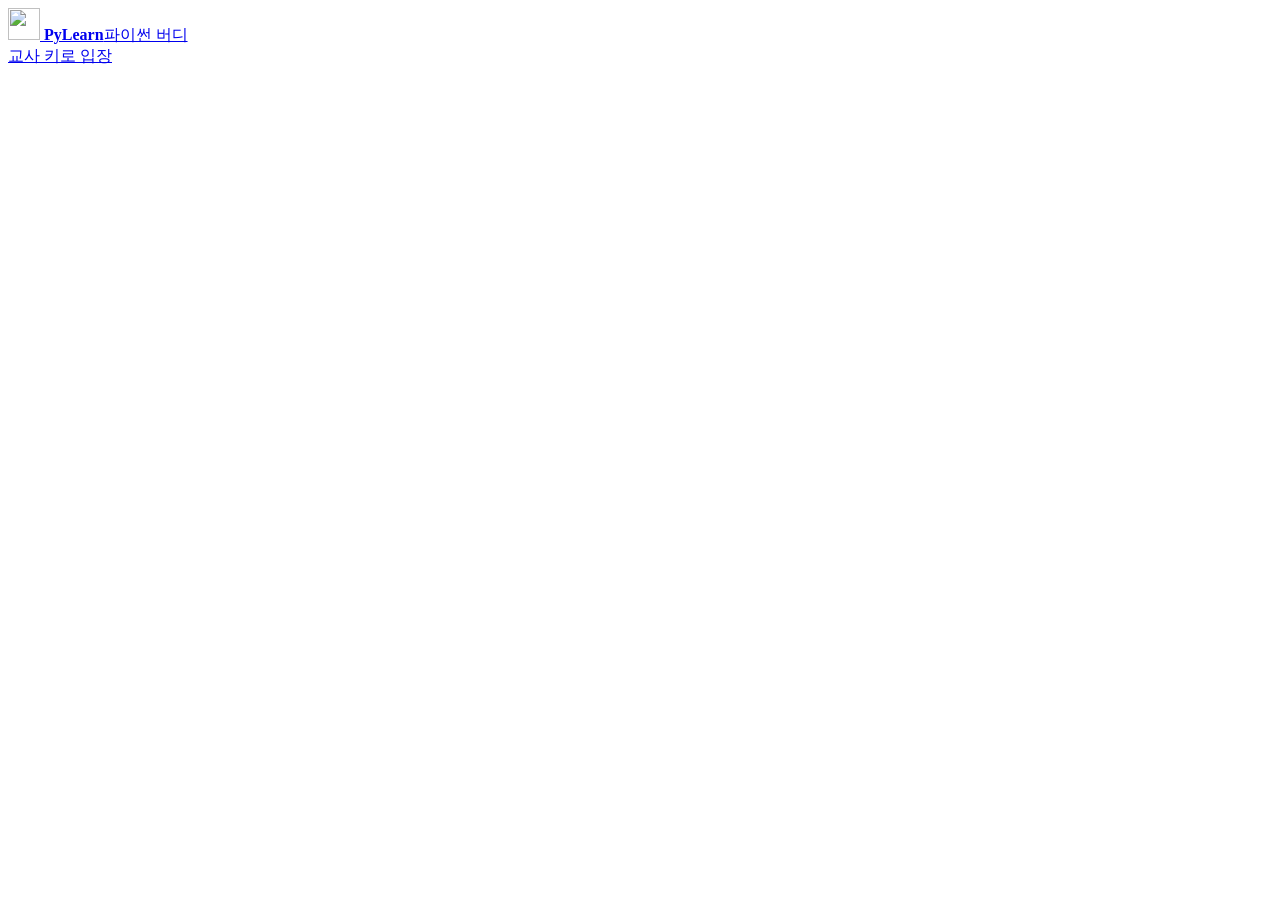
==== static/classes.html @ 5190c84c "교사 계정 기반 학급별 통계 대시보드와 DB 마이그레이션 추가 - db/: schema_v2, v1→v2→v3→v4 마이그레이션, migrate.py, 대시보드 질의 모음 - ap" ====
<!doctype html>
<html lang="ko">
<head>
  <meta charset="utf-8">
  <meta name="viewport" content="width=device-width, initial-scale=1">
  <title>내 학급 - 코드 웹 분석 도구</title>
  <link rel="icon" href="/logo.svg" type="image/svg+xml">
  <link rel="preconnect" href="https://fonts.googleapis.com">
  <link rel="preconnect" href="https://fonts.gstatic.com" crossorigin>
  <link rel="stylesheet" href="https://fonts.googleapis.com/css2?family=Inter:wght@400;500;600;700&family=JetBrains+Mono:wght@400;600&display=swap">
  <link rel="stylesheet" href="/style.css">
</head>
<body>
  <header class="topbar">
    <a class="brand" href="/classes.html">
      <img src="/logo.svg" alt="" width="32" height="32">
      <b>PyLearn</b><span>파이썬 버디</span>
    </a>
    <div class="topbar-right">
      <span id="who-chip" class="user-chip" hidden><span class="avatar" aria-hidden="true">👩‍🏫</span><span id="who"></span></span>
      <button id="logout" class="btn btn-secondary" type="button" hidden>로그아웃</button>
      <a id="to-teacher" class="btn btn-secondary" href="/teacher.html">교사 키로 입장</a>
    </div>
  </header>

  <!-- 로그인 / 계정 만들기 -->
  <div id="auth-view" class="landing" style="min-height:calc(100vh - 64px)" hidden>
    <div class="landing-inner narrow">
      <header class="hero">
        <span class="pill">TEACHER</span>
        <h1>내 학급</h1>
        <p>선생님 계정으로 로그인하면 맡은 학급을 모두 모아 보고, 학급별·학생별 통계와 진도를 관리할 수 있어요.</p>
      </header>
      <section class="card role-card">
        <div class="tabs" role="tablist" aria-label="로그인 방식">
          <button id="tab-login" type="button" role="tab" aria-selected="true" aria-controls="login-form">로그인</button>
          <button id="tab-register" type="button" role="tab" aria-selected="false" aria-controls="register-form">계정 만들기</button>
        </div>
        <form id="login-form" role="tabpanel" aria-labelledby="tab-login">
          <label for="login-id">아이디</label>
          <input id="login-id" type="text" maxlength="30" autocomplete="username" required>
          <label for="login-pw">비밀번호</label>
          <input id="login-pw" type="password" maxlength="100" autocomplete="current-password" required>
          <button class="btn btn-primary btn-block" type="submit">로그인 →</button>
          <p id="login-error" class="error" role="alert"></p>
        </form>
        <form id="register-form" role="tabpanel" aria-labelledby="tab-register" hidden>
          <label for="reg-name">이름 (학생들에게 보이지 않아요)</label>
          <input id="reg-name" type="text" maxlength="30" autocomplete="name" required>
          <label for="reg-id">아이디 (영문·숫자·_ . - 3~30자)</label>
          <input id="reg-id" type="text" maxlength="30" autocomplete="username" required>
          <label for="reg-pw">비밀번호 (8자 이상)</label>
          <input id="reg-pw" type="password" minlength="8" maxlength="100" autocomplete="new-password" required>
          <button class="btn btn-primary btn-block" type="submit">계정 만들기 →</button>
          <p id="register-error" class="error" role="alert"></p>
        </form>
      </section>
    </div>
  </div>

  <main id="app" class="workspace" hidden>
    <!-- 학급 목록 -->
    <div id="list-view" hidden>
      <section class="dash-head">
        <div>
          <span class="pill">TEACHER</span>
          <h1>내 학급</h1>
          <p class="muted">학급을 고르면 학생별 학습 현황, 오답 유형 순위, 진도를 볼 수 있어요.</p>
        </div>
      </section>
      <p id="list-error" class="error" role="alert"></p>
      <div id="class-grid" class="class-grid"></div>

      <div class="two-col">
        <section class="card" aria-labelledby="new-title">
          <h2 id="new-title">새 학급 만들기</h2>
          <form id="new-form" class="inline-form">
            <label class="sr-only" for="new-name">학급 이름</label>
            <input id="new-name" type="text" maxlength="50" placeholder="예: 1학년 3반 정보" autocomplete="off" required>
            <button class="btn btn-amber" type="submit">만들기</button>
          </form>
          <p id="new-error" class="error" role="alert"></p>
          <div id="new-result" class="notice" hidden></div>
        </section>
        <section class="card" aria-labelledby="claim-title">
          <h2 id="claim-title">이미 만든 학급 가져오기</h2>
          <p class="muted small">교사 키로 만들어 둔 학급을 이 계정에 연결해요. 학급 코드와 교사 키가 모두 필요해요.</p>
          <form id="claim-form" class="stack-form">
            <label class="sr-only" for="claim-code">학급 코드</label>
            <input id="claim-code" type="text" maxlength="20" placeholder="학급 코드" autocomplete="off" required>
            <label class="sr-only" for="claim-key">교사 키</label>
            <input id="claim-key" type="password" maxlength="100" placeholder="교사 키" autocomplete="off" required>
            <button class="btn btn-secondary" type="submit">가져오기</button>
          </form>
          <p id="claim-error" class="error" role="alert"></p>
        </section>
      </div>
    </div>

    <!-- 학급 상세 -->
    <div id="detail-view" hidden>
      <section class="dash-head">
        <div>
          <a class="muted small" href="/classes.html">← 내 학급</a>
          <h1 id="d-name"></h1>
          <p class="muted">학급 코드 <code id="d-code"></code> · <span id="d-updated"></span></p>
        </div>
        <button id="d-refresh" class="btn btn-secondary" type="button">새로고침</button>
      </section>
      <p id="d-error" class="error" role="alert"></p>

      <div id="d-body" hidden>
        <section id="d-kpis" class="kpis" aria-label="학급 요약"></section>

        <section class="card" aria-labelledby="students-title">
          <div class="panel-head">
            <div class="grow">
              <h2 id="students-title">학생별 학습 현황</h2>
              <p class="sub">오답률은 제출한 코드 중 분석기가 의심 지점을 찾은 비율이에요. 학생 이름을 누르면 자세히 볼 수 있어요.</p>
            </div>
            <label class="sr-only" for="sort">정렬</label>
            <select id="sort">
              <option value="error">오답률 높은 순</option>
              <option value="progress">진도 느린 순</option>
              <option value="name">이름 순</option>
              <option value="recent">최근 제출 순</option>
            </select>
          </div>
          <div id="students-body"></div>
        </section>

        <section id="student-detail" class="card" aria-live="polite" hidden></section>

        <section class="card" aria-labelledby="ranking-title">
          <div class="panel-head">
            <div class="grow">
              <h2 id="ranking-title">학급 오답 유형 순위</h2>
              <p class="sub">그 오류를 만난 학생 수가 많은 순서예요. 같은 코드를 다시 제출해도 한 번으로 세요.</p>
            </div>
          </div>
          <div id="ranking-body"></div>
        </section>

        <section class="card" aria-labelledby="units-title">
          <div class="panel-head">
            <div class="grow">
              <h2 id="units-title">학급 진도 관리</h2>
              <p class="sub">‘현재 단원’에서 새로 시작한 코드가 그 단원 진도로 쌓여요. 단원 완료는 다 고친 코드가 목표 개수 이상일 때예요.</p>
            </div>
          </div>
          <div id="units-body"></div>
          <form id="unit-form" class="inline-form unit-add">
            <label class="sr-only" for="unit-title">단원 이름</label>
            <input id="unit-title" type="text" maxlength="50" placeholder="새 단원 이름 (예: 반복문)" autocomplete="off" required>
            <label class="unit-target" for="unit-target">목표
              <input id="unit-target" type="number" min="1" max="50" value="1" inputmode="numeric"> 개
            </label>
            <button class="btn btn-primary" type="submit">단원 추가</button>
          </form>
          <p id="unit-error" class="error" role="alert"></p>
          <div id="unit-students"></div>
        </section>
      </div>
    </div>
  </main>

  <script src="/classes.js"></script>
</body>
</html>
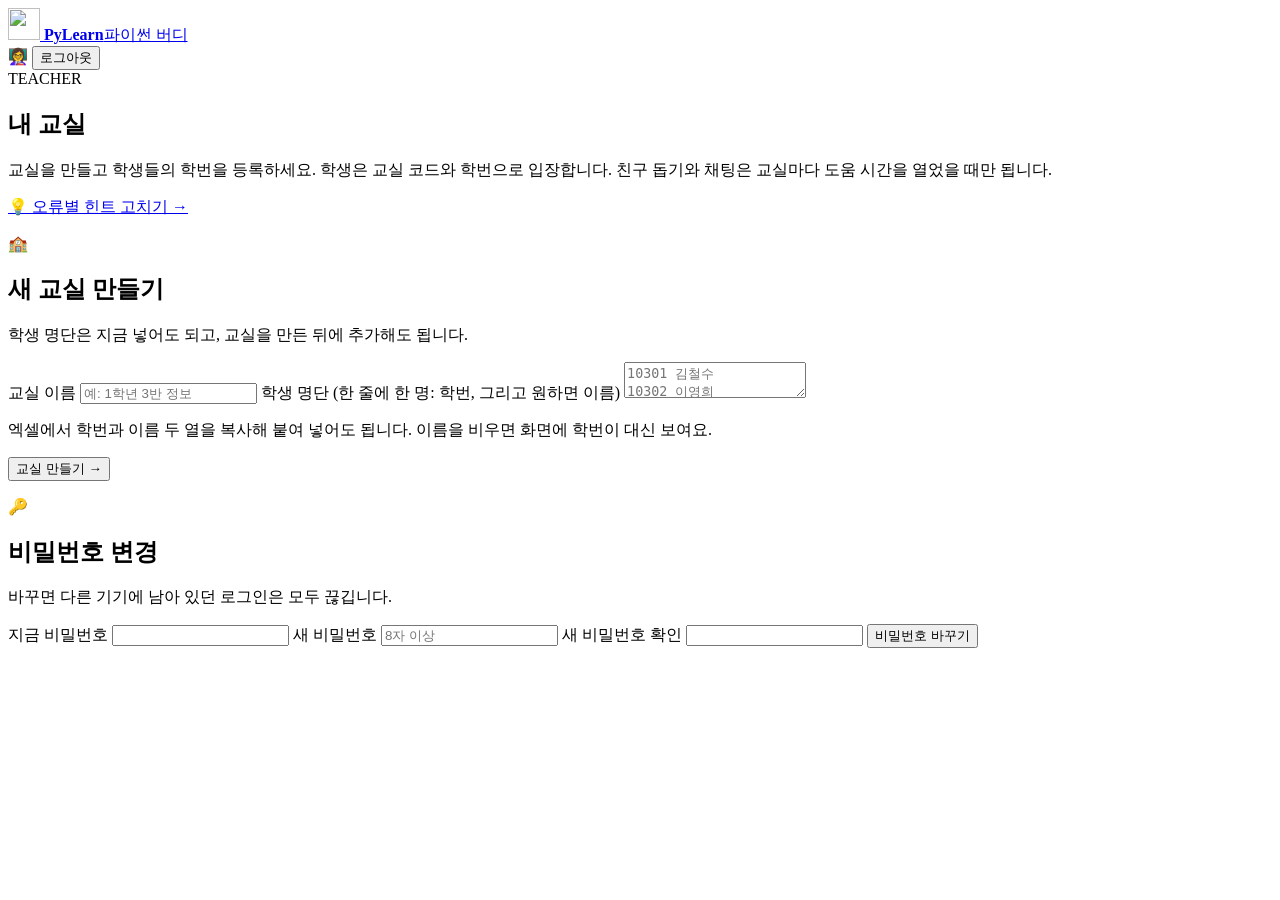
==== commit 16190b1c: "교사 계정·학번 로그인, 도움 시간, 문법 오류 피드백, 힌트 문구 편집 로그인 개편 - 교사는 회원 가입(아이디 + 비밀번호, scrypt 해시)으로 계정을 만들고   교실을 여" ====
--- a/static/classes.html
+++ b/static/classes.html
@@ -3,7 +3,7 @@
 <head>
   <meta charset="utf-8">
   <meta name="viewport" content="width=device-width, initial-scale=1">
-  <title>내 학급 - 코드 웹 분석 도구</title>
+  <title>내 교실 - 코드 웹 분석 도구</title>
   <link rel="icon" href="/logo.svg" type="image/svg+xml">
   <link rel="preconnect" href="https://fonts.googleapis.com">
   <link rel="preconnect" href="https://fonts.gstatic.com" crossorigin>
@@ -17,153 +17,67 @@
       <b>PyLearn</b><span>파이썬 버디</span>
     </a>
     <div class="topbar-right">
-      <span id="who-chip" class="user-chip" hidden><span class="avatar" aria-hidden="true">👩‍🏫</span><span id="who"></span></span>
-      <button id="logout" class="btn btn-secondary" type="button" hidden>로그아웃</button>
-      <a id="to-teacher" class="btn btn-secondary" href="/teacher.html">교사 키로 입장</a>
+      <span class="user-chip"><span class="avatar" aria-hidden="true">👩‍🏫</span><span id="who"></span></span>
+      <button id="logout" class="btn btn-secondary" type="button">로그아웃</button>
     </div>
   </header>
 
-  <!-- 로그인 / 계정 만들기 -->
-  <div id="auth-view" class="landing" style="min-height:calc(100vh - 64px)" hidden>
-    <div class="landing-inner narrow">
-      <header class="hero">
+  <main class="workspace">
+    <section class="dash-head">
+      <div>
         <span class="pill">TEACHER</span>
-        <h1>내 학급</h1>
-        <p>선생님 계정으로 로그인하면 맡은 학급을 모두 모아 보고, 학급별·학생별 통계와 진도를 관리할 수 있어요.</p>
-      </header>
-      <section class="card role-card">
-        <div class="tabs" role="tablist" aria-label="로그인 방식">
-          <button id="tab-login" type="button" role="tab" aria-selected="true" aria-controls="login-form">로그인</button>
-          <button id="tab-register" type="button" role="tab" aria-selected="false" aria-controls="register-form">계정 만들기</button>
+        <h1>내 교실</h1>
+        <p class="muted">교실을 만들고 학생들의 학번을 등록하세요. 학생은 교실 코드와 학번으로 입장합니다. 친구 돕기와 채팅은 교실마다 도움 시간을 열었을 때만 됩니다.</p>
+      </div>
+      <a class="btn btn-secondary" href="/hints.html">💡 오류별 힌트 고치기 →</a>
+    </section>
+    <p id="page-error" class="error" role="alert"></p>
+
+    <section class="card" aria-labelledby="create-title">
+      <div class="panel-head">
+        <span class="icon-tile amber" aria-hidden="true">🏫</span>
+        <div class="grow">
+          <h2 id="create-title">새 교실 만들기</h2>
+          <p class="sub">학생 명단은 지금 넣어도 되고, 교실을 만든 뒤에 추가해도 됩니다.</p>
         </div>
-        <form id="login-form" role="tabpanel" aria-labelledby="tab-login">
-          <label for="login-id">아이디</label>
-          <input id="login-id" type="text" maxlength="30" autocomplete="username" required>
-          <label for="login-pw">비밀번호</label>
-          <input id="login-pw" type="password" maxlength="100" autocomplete="current-password" required>
-          <button class="btn btn-primary btn-block" type="submit">로그인 →</button>
-          <p id="login-error" class="error" role="alert"></p>
-        </form>
-        <form id="register-form" role="tabpanel" aria-labelledby="tab-register" hidden>
-          <label for="reg-name">이름 (학생들에게 보이지 않아요)</label>
-          <input id="reg-name" type="text" maxlength="30" autocomplete="name" required>
-          <label for="reg-id">아이디 (영문·숫자·_ . - 3~30자)</label>
-          <input id="reg-id" type="text" maxlength="30" autocomplete="username" required>
-          <label for="reg-pw">비밀번호 (8자 이상)</label>
-          <input id="reg-pw" type="password" minlength="8" maxlength="100" autocomplete="new-password" required>
-          <button class="btn btn-primary btn-block" type="submit">계정 만들기 →</button>
-          <p id="register-error" class="error" role="alert"></p>
-        </form>
-      </section>
-    </div>
-  </div>
+      </div>
+      <form id="create-form">
+        <label for="class-name">교실 이름</label>
+        <input id="class-name" type="text" maxlength="50" placeholder="예: 1학년 3반 정보" autocomplete="off" required>
+        <label for="class-roster">학생 명단 (한 줄에 한 명: 학번, 그리고 원하면 이름)</label>
+        <textarea id="class-roster" class="roster-input" placeholder="10301 김철수&#10;10302 이영희&#10;10303" spellcheck="false"></textarea>
+        <p class="muted small roster-help">엑셀에서 학번과 이름 두 열을 복사해 붙여 넣어도 됩니다. 이름을 비우면 화면에 학번이 대신 보여요.</p>
+        <button class="btn btn-amber" type="submit">교실 만들기 →</button>
+        <p id="create-error" class="error" role="alert"></p>
+      </form>
+    </section>
 
-  <main id="app" class="workspace" hidden>
-    <!-- 학급 목록 -->
-    <div id="list-view" hidden>
-      <section class="dash-head">
-        <div>
-          <span class="pill">TEACHER</span>
-          <h1>내 학급</h1>
-          <p class="muted">학급을 고르면 학생별 학습 현황, 오답 유형 순위, 진도를 볼 수 있어요.</p>
+    <div id="class-list" class="class-list"></div>
+
+    <section class="card" aria-labelledby="password-title">
+      <div class="panel-head">
+        <span class="icon-tile" aria-hidden="true">🔑</span>
+        <div class="grow">
+          <h2 id="password-title">비밀번호 변경</h2>
+          <p class="sub">바꾸면 다른 기기에 남아 있던 로그인은 모두 끊깁니다.</p>
         </div>
-      </section>
-      <p id="list-error" class="error" role="alert"></p>
-      <div id="class-grid" class="class-grid"></div>
-
-      <div class="two-col">
-        <section class="card" aria-labelledby="new-title">
-          <h2 id="new-title">새 학급 만들기</h2>
-          <form id="new-form" class="inline-form">
-            <label class="sr-only" for="new-name">학급 이름</label>
-            <input id="new-name" type="text" maxlength="50" placeholder="예: 1학년 3반 정보" autocomplete="off" required>
-            <button class="btn btn-amber" type="submit">만들기</button>
-          </form>
-          <p id="new-error" class="error" role="alert"></p>
-          <div id="new-result" class="notice" hidden></div>
-        </section>
-        <section class="card" aria-labelledby="claim-title">
-          <h2 id="claim-title">이미 만든 학급 가져오기</h2>
-          <p class="muted small">교사 키로 만들어 둔 학급을 이 계정에 연결해요. 학급 코드와 교사 키가 모두 필요해요.</p>
-          <form id="claim-form" class="stack-form">
-            <label class="sr-only" for="claim-code">학급 코드</label>
-            <input id="claim-code" type="text" maxlength="20" placeholder="학급 코드" autocomplete="off" required>
-            <label class="sr-only" for="claim-key">교사 키</label>
-            <input id="claim-key" type="password" maxlength="100" placeholder="교사 키" autocomplete="off" required>
-            <button class="btn btn-secondary" type="submit">가져오기</button>
-          </form>
-          <p id="claim-error" class="error" role="alert"></p>
-        </section>
       </div>
-    </div>
-
-    <!-- 학급 상세 -->
-    <div id="detail-view" hidden>
-      <section class="dash-head">
-        <div>
-          <a class="muted small" href="/classes.html">← 내 학급</a>
-          <h1 id="d-name"></h1>
-          <p class="muted">학급 코드 <code id="d-code"></code> · <span id="d-updated"></span></p>
-        </div>
-        <button id="d-refresh" class="btn btn-secondary" type="button">새로고침</button>
-      </section>
-      <p id="d-error" class="error" role="alert"></p>
-
-      <div id="d-body" hidden>
-        <section id="d-kpis" class="kpis" aria-label="학급 요약"></section>
-
-        <section class="card" aria-labelledby="students-title">
-          <div class="panel-head">
-            <div class="grow">
-              <h2 id="students-title">학생별 학습 현황</h2>
-              <p class="sub">오답률은 제출한 코드 중 분석기가 의심 지점을 찾은 비율이에요. 학생 이름을 누르면 자세히 볼 수 있어요.</p>
-            </div>
-            <label class="sr-only" for="sort">정렬</label>
-            <select id="sort">
-              <option value="error">오답률 높은 순</option>
-              <option value="progress">진도 느린 순</option>
-              <option value="name">이름 순</option>
-              <option value="recent">최근 제출 순</option>
-            </select>
-          </div>
-          <div id="students-body"></div>
-        </section>
-
-        <section id="student-detail" class="card" aria-live="polite" hidden></section>
-
-        <section class="card" aria-labelledby="ranking-title">
-          <div class="panel-head">
-            <div class="grow">
-              <h2 id="ranking-title">학급 오답 유형 순위</h2>
-              <p class="sub">그 오류를 만난 학생 수가 많은 순서예요. 같은 코드를 다시 제출해도 한 번으로 세요.</p>
-            </div>
-          </div>
-          <div id="ranking-body"></div>
-        </section>
-
-        <section class="card" aria-labelledby="units-title">
-          <div class="panel-head">
-            <div class="grow">
-              <h2 id="units-title">학급 진도 관리</h2>
-              <p class="sub">‘현재 단원’에서 새로 시작한 코드가 그 단원 진도로 쌓여요. 단원 완료는 다 고친 코드가 목표 개수 이상일 때예요.</p>
-            </div>
-          </div>
-          <div id="units-body"></div>
-          <form id="unit-form" class="inline-form unit-add">
-            <label class="sr-only" for="unit-title">단원 이름</label>
-            <input id="unit-title" type="text" maxlength="50" placeholder="새 단원 이름 (예: 반복문)" autocomplete="off" required>
-            <label class="unit-target" for="unit-target">목표
-              <input id="unit-target" type="number" min="1" max="50" value="1" inputmode="numeric"> 개
-            </label>
-            <button class="btn btn-primary" type="submit">단원 추가</button>
-          </form>
-          <p id="unit-error" class="error" role="alert"></p>
-          <div id="unit-students"></div>
-        </section>
-      </div>
-    </div>
+      <form id="password-form" class="password-form">
+        <!-- 브라우저 비밀번호 관리자가 어느 계정의 비밀번호인지 알 수 있게 아이디를 함께 둔다. -->
+        <input id="password-username" type="text" autocomplete="username" readonly hidden>
+        <label for="password-current">지금 비밀번호</label>
+        <input id="password-current" type="password" maxlength="100" autocomplete="current-password" required>
+        <label for="password-new">새 비밀번호</label>
+        <input id="password-new" type="password" minlength="8" maxlength="100" placeholder="8자 이상" autocomplete="new-password" required>
+        <label for="password-new2">새 비밀번호 확인</label>
+        <input id="password-new2" type="password" minlength="8" maxlength="100" autocomplete="new-password" required>
+        <button class="btn btn-primary" type="submit">비밀번호 바꾸기</button>
+        <p id="password-done" class="muted" role="status"></p>
+        <p id="password-error" class="error" role="alert"></p>
+      </form>
+    </section>
   </main>
-
+  <script src="/helptime.js"></script>
   <script src="/classes.js"></script>
 </body>
 </html>
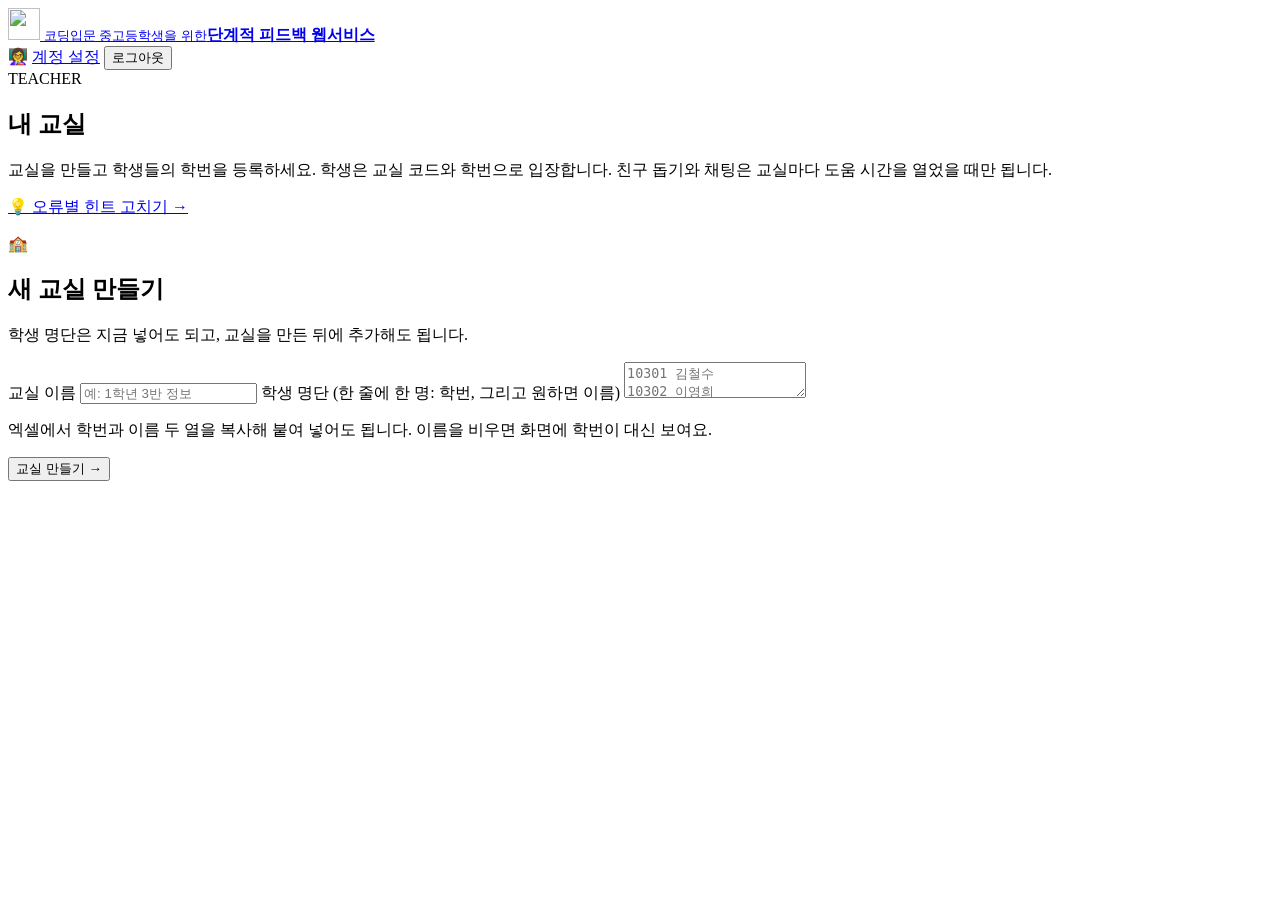
==== commit 2c0f5ea4: "공개 시연 주소, 로그인 실패 횟수 제한, 교사 계정 설정 화면 - start_public.bat: Cloudflare 빠른 터널로 임시 공개 주소를 만들고   CWA_PUBLIC" ====
--- a/static/classes.html
+++ b/static/classes.html
@@ -3,7 +3,7 @@
 <head>
   <meta charset="utf-8">
   <meta name="viewport" content="width=device-width, initial-scale=1">
-  <title>내 교실 - 코드 웹 분석 도구</title>
+  <title>내 교실 - 코딩입문 중고등학생을 위한 단계적 피드백 웹서비스</title>
   <link rel="icon" href="/logo.svg" type="image/svg+xml">
   <link rel="preconnect" href="https://fonts.googleapis.com">
   <link rel="preconnect" href="https://fonts.gstatic.com" crossorigin>
@@ -11,13 +11,14 @@
   <link rel="stylesheet" href="/style.css">
 </head>
 <body>
-  <header class="topbar">
+  <header class="topbar teacher-bar">
     <a class="brand" href="/classes.html">
       <img src="/logo.svg" alt="" width="32" height="32">
-      <b>PyLearn</b><span>파이썬 버디</span>
+      <span class="brand-name"><small>코딩입문 중고등학생을 위한</small><b>단계적 피드백 웹서비스</b></span>
     </a>
     <div class="topbar-right">
       <span class="user-chip"><span class="avatar" aria-hidden="true">👩‍🏫</span><span id="who"></span></span>
+      <a class="btn btn-secondary" href="/account.html">계정 설정</a>
       <button id="logout" class="btn btn-secondary" type="button">로그아웃</button>
     </div>
   </header>
@@ -53,29 +54,6 @@
     </section>
 
     <div id="class-list" class="class-list"></div>
-
-    <section class="card" aria-labelledby="password-title">
-      <div class="panel-head">
-        <span class="icon-tile" aria-hidden="true">🔑</span>
-        <div class="grow">
-          <h2 id="password-title">비밀번호 변경</h2>
-          <p class="sub">바꾸면 다른 기기에 남아 있던 로그인은 모두 끊깁니다.</p>
-        </div>
-      </div>
-      <form id="password-form" class="password-form">
-        <!-- 브라우저 비밀번호 관리자가 어느 계정의 비밀번호인지 알 수 있게 아이디를 함께 둔다. -->
-        <input id="password-username" type="text" autocomplete="username" readonly hidden>
-        <label for="password-current">지금 비밀번호</label>
-        <input id="password-current" type="password" maxlength="100" autocomplete="current-password" required>
-        <label for="password-new">새 비밀번호</label>
-        <input id="password-new" type="password" minlength="8" maxlength="100" placeholder="8자 이상" autocomplete="new-password" required>
-        <label for="password-new2">새 비밀번호 확인</label>
-        <input id="password-new2" type="password" minlength="8" maxlength="100" autocomplete="new-password" required>
-        <button class="btn btn-primary" type="submit">비밀번호 바꾸기</button>
-        <p id="password-done" class="muted" role="status"></p>
-        <p id="password-error" class="error" role="alert"></p>
-      </form>
-    </section>
   </main>
   <script src="/helptime.js"></script>
   <script src="/classes.js"></script>
